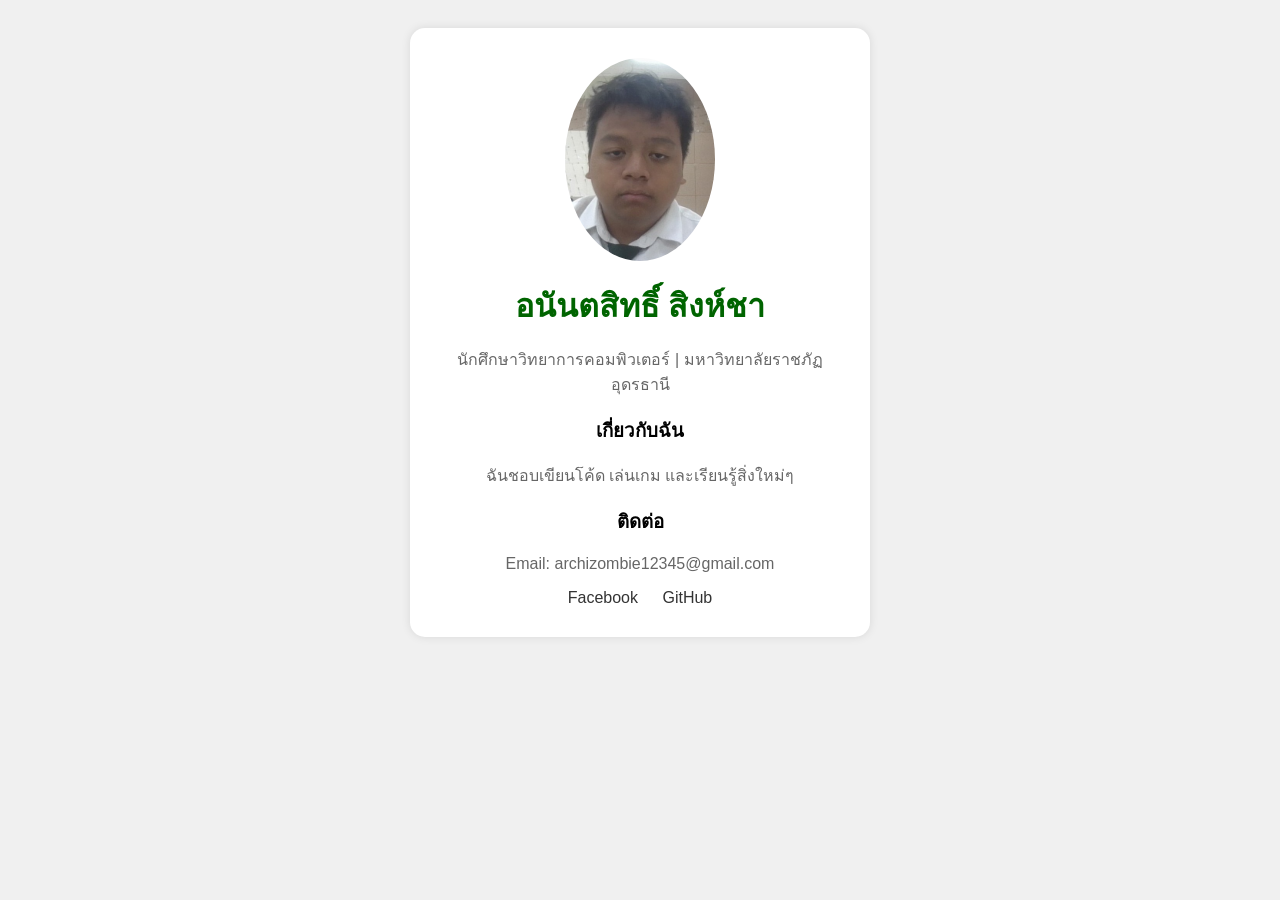
==== index.html @ 0cccfc9b "pain" ====
<!DOCTYPE html>
<html lang="th">
<head>
    <meta charset="UTF-8">
    <title>Profile</title>
    <link rel="stylesheet" href="style.css">
</head>
<body>

    <div class="profile-card">
        <img src="me.jpg" alt="รูปของฉัน">
        <h1>อนันตสิทธิ์ สิงห์ชา</h1>
        <p>นักศึกษาวิทยาการคอมพิวเตอร์ | มหาวิทยาลัยราชภัฏอุดรธานี</p>

        <h3>เกี่ยวกับฉัน</h3>
        <p>ฉันชอบเขียนโค้ด เล่นเกม และเรียนรู้สิ่งใหม่ๆ</p>

        <h3>ติดต่อ</h3>
        <p>Email: archizombie12345@gmail.com</p>

        <div class="social-links">
            <a href="https://facebook.com/AZXD.DARKNESS.75" target="_blank">Facebook</a>
            <a href="https://github.com/AZXDGGLOL" target="_blank">GitHub</a>
        </div>
    </div>

</body>
</html>
---- style.css ----
body {
    background-color: #f0f0f0;
}

h1 {
    color: darkgreen;
}

        body {
            font-family: Arial, sans-serif;
            background-color: #f0f0f0;
            text-align: center;
            padding: 20px;
        }

        .profile-card {
            background-color: #fff;
            max-width: 400px;
            margin: 0 auto;
            border-radius: 15px;
            box-shadow: 0 0 10px rgba(0,0,0,0.1);
            padding: 30px;
        }

        .profile-card img {
            width: 150px;
            border-radius: 50%;
        }

        .profile-card h1 {
            margin: 15px 0 5px;
        }

        .profile-card p {
            color: #666;
        }

        .social-links a {
            margin: 0 10px;
            text-decoration: none;
            color: #333;
        }
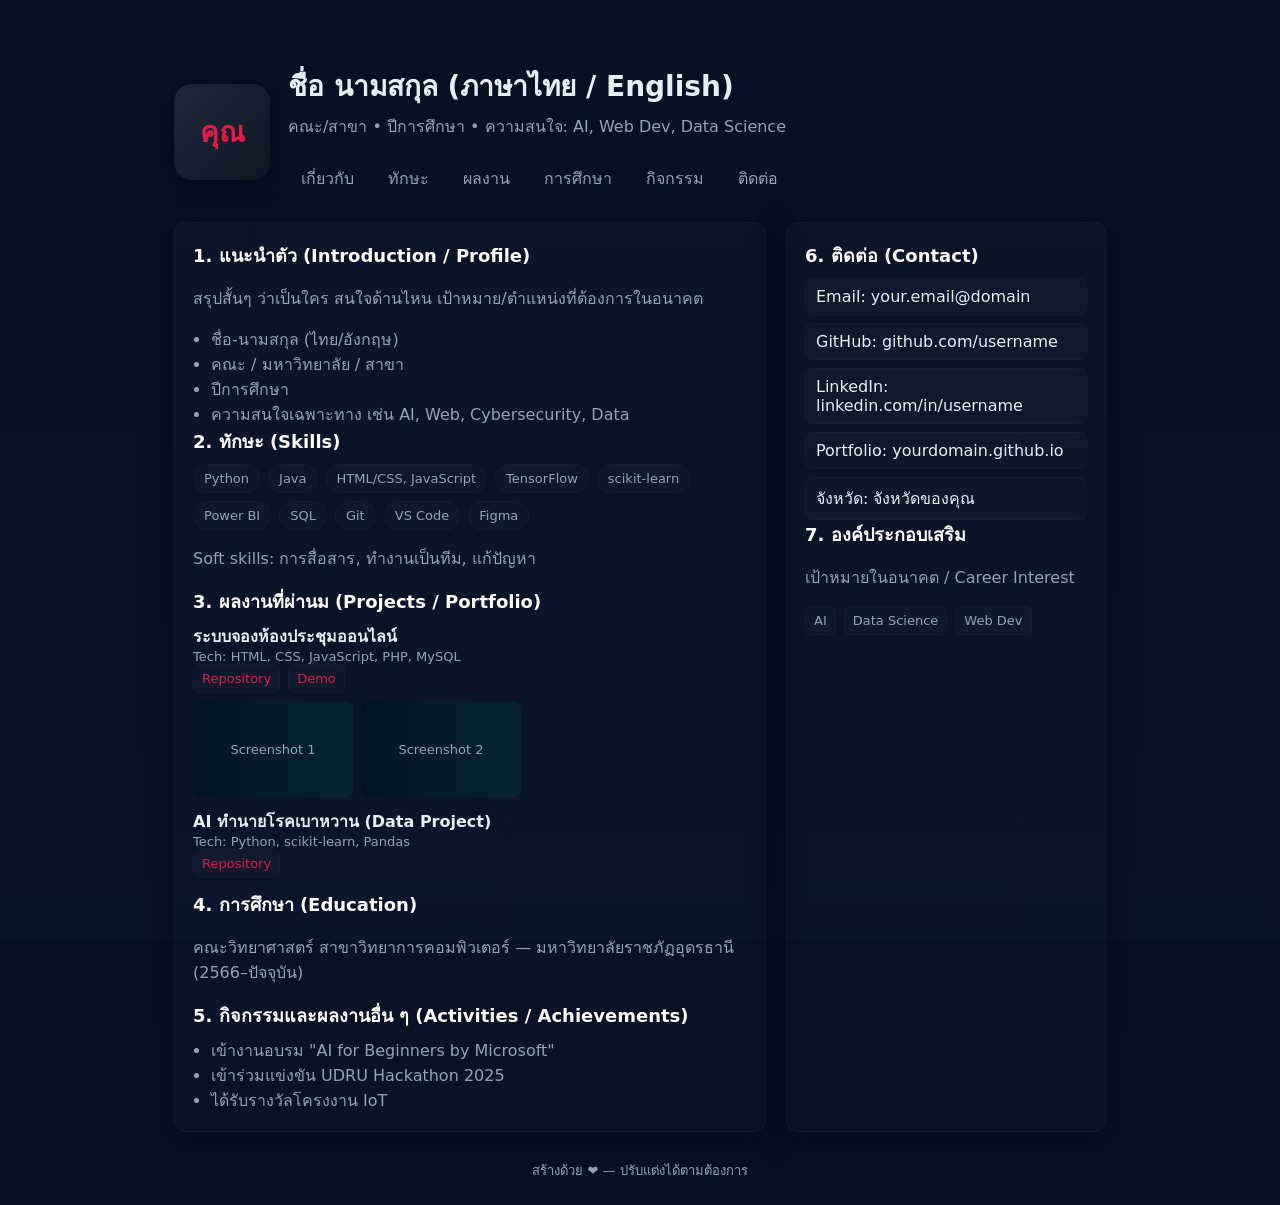
==== commit 5b192610: "upd" ====
--- a/index.html
+++ b/index.html
@@ -1,28 +1,135 @@
-<!DOCTYPE html>
+<!-- index.html -->
+<!doctype html>
 <html lang="th">
 <head>
-    <meta charset="UTF-8">
-    <title>Profile</title>
-    <link rel="stylesheet" href="style.css">
+  <meta charset="utf-8" />
+  <meta name="viewport" content="width=device-width, initial-scale=1" />
+  <title>Portfolio — ชื่อคุณ</title>
+  <meta name="description" content="Portfolio นักศึกษา | GitHub Pages" />
+  <link rel="stylesheet" href="style.css" />
 </head>
 <body>
+  <div class="container">
+    <header>
+      <div class="avatar">คุณ</div>
+      <div>
+        <h1>ชื่อ นามสกุล (ภาษาไทย / English)</h1>
+        <p class="lead">คณะ/สาขา • ปีการศึกษา • ความสนใจ: AI, Web Dev, Data Science</p>
+        <nav>
+          <a href="#about">เกี่ยวกับ</a>
+          <a href="#skills">ทักษะ</a>
+          <a href="#projects">ผลงาน</a>
+          <a href="#education">การศึกษา</a>
+          <a href="#activities">กิจกรรม</a>
+          <a href="#contact">ติดต่อ</a>
+        </nav>
+      </div>
+    </header>
 
-    <div class="profile-card">
-        <img src="me.jpg" alt="รูปของฉัน">
-        <h1>อนันตสิทธิ์ สิงห์ชา</h1>
-        <p>นักศึกษาวิทยาการคอมพิวเตอร์ | มหาวิทยาลัยราชภัฏอุดรธานี</p>
+    <main class="grid">
+      <section class="main card">
+        <article id="about">
+          <h2>1. แนะนำตัว (Introduction / Profile)</h2>
+          <p class="muted">สรุปสั้นๆ ว่าเป็นใคร สนใจด้านไหน เป้าหมาย/ตำแหน่งที่ต้องการในอนาคต</p>
+          <ul>
+            <li>ชื่อ-นามสกุล (ไทย/อังกฤษ)</li>
+            <li>คณะ / มหาวิทยาลัย / สาขา</li>
+            <li>ปีการศึกษา</li>
+            <li>ความสนใจเฉพาะทาง เช่น AI, Web, Cybersecurity, Data</li>
+          </ul>
+        </article>
 
-        <h3>เกี่ยวกับฉัน</h3>
-        <p>ฉันชอบเขียนโค้ด เล่นเกม และเรียนรู้สิ่งใหม่ๆ</p>
+        <article id="skills">
+          <h2>2. ทักษะ (Skills)</h2>
+          <div class="skills">
+            <span class="chip">Python</span>
+            <span class="chip">Java</span>
+            <span class="chip">HTML/CSS, JavaScript</span>
+            <span class="chip">TensorFlow</span>
+            <span class="chip">scikit-learn</span>
+            <span class="chip">Power BI</span>
+            <span class="chip">SQL</span>
+            <span class="chip">Git</span>
+            <span class="chip">VS Code</span>
+            <span class="chip">Figma</span>
+          </div>
+          <p class="muted">Soft skills: การสื่อสาร, ทำงานเป็นทีม, แก้ปัญหา</p>
+        </article>
 
-        <h3>ติดต่อ</h3>
-        <p>Email: archizombie12345@gmail.com</p>
+        <article id="projects">
+          <h2>3. ผลงานที่ผ่านม (Projects / Portfolio)</h2>
+          <div class="project">
+            <div class="project-header">
+              <div>
+                <strong>ระบบจองห้องประชุมออนไลน์</strong>
+                <div class="meta">Tech: HTML, CSS, JavaScript, PHP, MySQL</div>
+              </div>
+              <div class="stack">
+                <a class="tag" href="#">Repository</a>
+                <a class="tag" href="#">Demo</a>
+              </div>
+            </div>
+            <div class="screenshots">
+              <div class="simg">Screenshot 1</div>
+              <div class="simg">Screenshot 2</div>
+            </div>
+          </div>
 
-        <div class="social-links">
-            <a href="https://facebook.com/AZXD.DARKNESS.75" target="_blank">Facebook</a>
-            <a href="https://github.com/AZXDGGLOL" target="_blank">GitHub</a>
-        </div>
-    </div>
+          <div class="project">
+            <div class="project-header">
+              <div>
+                <strong>AI ทำนายโรคเบาหวาน (Data Project)</strong>
+                <div class="meta">Tech: Python, scikit-learn, Pandas</div>
+              </div>
+              <div class="stack">
+                <a class="tag" href="#">Repository</a>
+              </div>
+            </div>
+          </div>
+        </article>
 
+        <article id="education">
+          <h2>4. การศึกษา (Education)</h2>
+          <p class="muted">คณะวิทยาศาสตร์ สาขาวิทยาการคอมพิวเตอร์ — มหาวิทยาลัยราชภัฏอุดรธานี (2566–ปัจจุบัน)</p>
+        </article>
+
+        <article id="activities">
+          <h2>5. กิจกรรมและผลงานอื่น ๆ (Activities / Achievements)</h2>
+          <ul>
+            <li>เข้างานอบรม "AI for Beginners by Microsoft"</li>
+            <li>เข้าร่วมแข่งขัน UDRU Hackathon 2025</li>
+            <li>ได้รับรางวัลโครงงาน IoT</li>
+          </ul>
+        </article>
+      </section>
+
+      <aside class="aside card">
+        <section id="contact">
+          <h2>6. ติดต่อ (Contact)</h2>
+          <div class="contact-list">
+            <div class="pill">Email: your.email@domain</div>
+            <div class="pill">GitHub: github.com/username</div>
+            <div class="pill">LinkedIn: linkedin.com/in/username</div>
+            <div class="pill">Portfolio: yourdomain.github.io</div>
+            <div class="pill">จังหวัด: จังหวัดของคุณ</div>
+          </div>
+        </section>
+
+        <section>
+          <h2>7. องค์ประกอบเสริม</h2>
+          <p class="muted">เป้าหมายในอนาคต / Career Interest</p>
+          <div class="stack">
+            <span class="tag">AI</span>
+            <span class="tag">Data Science</span>
+            <span class="tag">Web Dev</span>
+          </div>
+        </section>
+      </aside>
+    </main>
+
+    <footer class="muted">
+      <div>สร้างด้วย ❤️ — ปรับแต่งได้ตามต้องการ</div>
+    </footer>
+  </div>
 </body>
 </html>
--- a/style.css
+++ b/style.css
@@ -1,42 +1,200 @@
-body {
-    background-color: #f0f0f0;
+:root {
+  --bg: #0f1724;
+  --card: #0b1220;
+  --accent: #e11d48;
+  --muted: #94a3b8;
+  --glass: rgba(255, 255, 255, 0.03);
+}
+
+* {
+  box-sizing: border-box;
+}
+
+html, body {
+  height: 100%;
+  margin: 0;
+  font-family: Inter, system-ui, -apple-system, "Segoe UI", Roboto, "Noto Sans", "Helvetica Neue", Arial;
+  background: linear-gradient(180deg, #071024 0%, #081228 100%);
+  color: #e6eef8;
+}
+
+.container {
+  max-width: 980px;
+  margin: 40px auto;
+  padding: 24px;
+}
+
+header {
+  display: flex;
+  gap: 18px;
+  align-items: center;
+}
+
+.avatar {
+  width: 96px;
+  height: 96px;
+  border-radius: 18px;
+  background: linear-gradient(135deg, #1e293b, #0f1724);
+  display: flex;
+  align-items: center;
+  justify-content: center;
+  font-weight: 700;
+  font-size: 28px;
+  color: var(--accent);
+  box-shadow: 0 6px 18px rgba(2, 6, 23, 0.6);
 }
 
 h1 {
-    color: darkgreen;
-}
-
-        body {
-            font-family: Arial, sans-serif;
-            background-color: #f0f0f0;
-            text-align: center;
-            padding: 20px;
-        }
-
-        .profile-card {
-            background-color: #fff;
-            max-width: 400px;
-            margin: 0 auto;
-            border-radius: 15px;
-            box-shadow: 0 0 10px rgba(0,0,0,0.1);
-            padding: 30px;
-        }
-
-        .profile-card img {
-            width: 150px;
-            border-radius: 50%;
-        }
-
-        .profile-card h1 {
-            margin: 15px 0 5px;
-        }
-
-        .profile-card p {
-            color: #666;
-        }
-
-        .social-links a {
-            margin: 0 10px;
-            text-decoration: none;
-            color: #333;
-        }+  margin: 0;
+  font-size: 28px;
+}
+
+p.lead {
+  margin: 6px 0 0;
+  color: var(--muted);
+}
+
+nav {
+  margin-top: 18px;
+  display: flex;
+  gap: 8px;
+  flex-wrap: wrap;
+}
+
+nav a {
+  color: var(--muted);
+  text-decoration: none;
+  padding: 8px 12px;
+  border-radius: 10px;
+  border: 1px solid transparent;
+}
+
+nav a:hover {
+  color: #fff;
+  border-color: rgba(255, 255, 255, 0.04);
+  background: var(--glass);
+}
+
+.grid {
+  display: grid;
+  grid-template-columns: 1fr 320px;
+  gap: 20px;
+  margin-top: 22px;
+}
+
+@media (max-width: 880px) {
+  .grid {
+    grid-template-columns: 1fr;
+  }
+}
+
+.card {
+  background: linear-gradient(180deg, rgba(255, 255, 255, 0.02), rgba(255, 255, 255, 0.01));
+  padding: 18px;
+  border-radius: 12px;
+  box-shadow: 0 8px 30px rgba(2, 6, 23, 0.6);
+  border: 1px solid rgba(255, 255, 255, 0.03);
+}
+
+h2 {
+  margin: 0 0 8px;
+  font-size: 18px;
+  color: #fff;
+}
+
+ul {
+  margin: 8px 0 0;
+  padding-left: 18px;
+  color: var(--muted);
+}
+
+.skills {
+  display: flex;
+  flex-wrap: wrap;
+  gap: 8px;
+}
+
+.chip {
+  padding: 6px 10px;
+  border-radius: 999px;
+  background: rgba(255, 255, 255, 0.02);
+  color: var(--muted);
+  font-size: 13px;
+  border: 1px solid rgba(255, 255, 255, 0.02);
+}
+
+.project {
+  display: flex;
+  flex-direction: column;
+  gap: 8px;
+  margin-bottom: 12px;
+}
+
+.project a {
+  color: var(--accent);
+  text-decoration: none;
+}
+
+.meta {
+  font-size: 13px;
+  color: var(--muted);
+}
+
+.screenshots {
+  display: flex;
+  gap: 8px;
+  flex-wrap: wrap;
+}
+
+.simg {
+  width: 160px;
+  height: 96px;
+  border-radius: 8px;
+  background: linear-gradient(90deg, #021428, #042533);
+  display: flex;
+  align-items: center;
+  justify-content: center;
+  color: var(--muted);
+  font-size: 13px;
+}
+
+footer {
+  margin-top: 28px;
+  text-align: center;
+  color: var(--muted);
+  font-size: 13px;
+}
+
+.contact-list {
+  display: flex;
+  flex-direction: column;
+  gap: 8px;
+}
+
+.pill {
+  display: inline-block;
+  padding: 8px 10px;
+  border-radius: 8px;
+  background: rgba(255, 255, 255, 0.02);
+  border: 1px solid rgba(255, 255, 255, 0.02);
+}
+
+.tag {
+  display: inline-block;
+  padding: 6px 8px;
+  border-radius: 6px;
+  background: rgba(255, 255, 255, 0.02);
+  border: 1px solid rgba(255, 255, 255, 0.02);
+  font-size: 13px;
+  color: var(--muted);
+}
+
+.muted {
+  color: var(--muted);
+}
+
+.stack {
+  display: flex;
+  gap: 8px;
+  flex-wrap: wrap;
+}
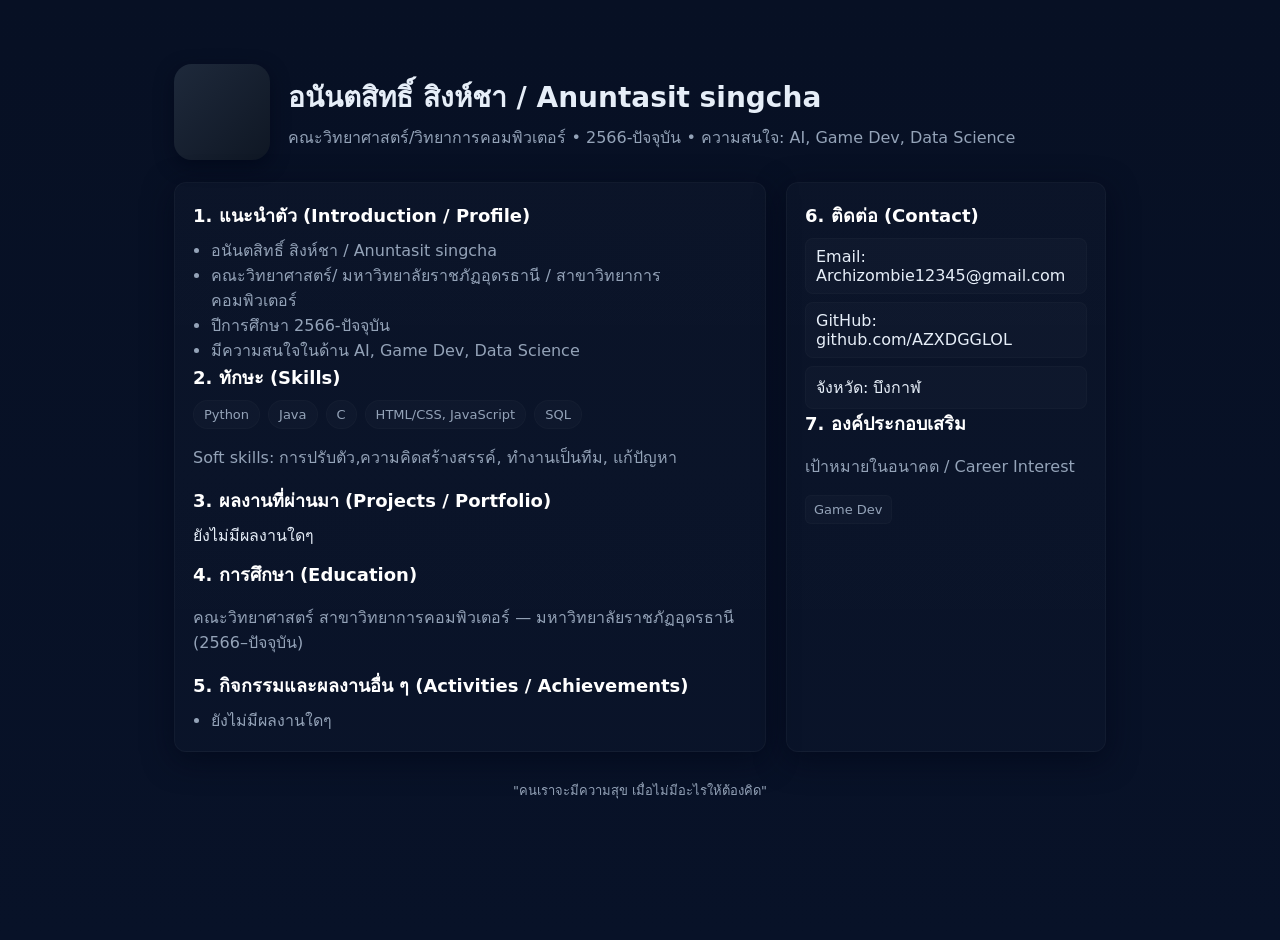
==== commit 4ae96e6c: "finish(i think?)" ====
--- a/index.html
+++ b/index.html
@@ -4,25 +4,17 @@
 <head>
   <meta charset="utf-8" />
   <meta name="viewport" content="width=device-width, initial-scale=1" />
-  <title>Portfolio — ชื่อคุณ</title>
+  <title>Portfolio — อนันตสิทธิ์ สิงห์ชา</title>
   <meta name="description" content="Portfolio นักศึกษา | GitHub Pages" />
   <link rel="stylesheet" href="style.css" />
 </head>
 <body>
   <div class="container">
     <header>
-      <div class="avatar">คุณ</div>
+      <div class="avatar"><me class="jpg"></me></div>
       <div>
-        <h1>ชื่อ นามสกุล (ภาษาไทย / English)</h1>
-        <p class="lead">คณะ/สาขา • ปีการศึกษา • ความสนใจ: AI, Web Dev, Data Science</p>
-        <nav>
-          <a href="#about">เกี่ยวกับ</a>
-          <a href="#skills">ทักษะ</a>
-          <a href="#projects">ผลงาน</a>
-          <a href="#education">การศึกษา</a>
-          <a href="#activities">กิจกรรม</a>
-          <a href="#contact">ติดต่อ</a>
-        </nav>
+        <h1>อนันตสิทธิ์ สิงห์ชา / Anuntasit singcha</h1>
+        <p class="lead">คณะวิทยาศาสตร์/วิทยาการคอมพิวเตอร์ • 2566-ปัจจุบัน • ความสนใจ: AI, Game Dev, Data Science</p>
       </div>
     </header>
 
@@ -30,12 +22,11 @@
       <section class="main card">
         <article id="about">
           <h2>1. แนะนำตัว (Introduction / Profile)</h2>
-          <p class="muted">สรุปสั้นๆ ว่าเป็นใคร สนใจด้านไหน เป้าหมาย/ตำแหน่งที่ต้องการในอนาคต</p>
           <ul>
-            <li>ชื่อ-นามสกุล (ไทย/อังกฤษ)</li>
-            <li>คณะ / มหาวิทยาลัย / สาขา</li>
-            <li>ปีการศึกษา</li>
-            <li>ความสนใจเฉพาะทาง เช่น AI, Web, Cybersecurity, Data</li>
+            <li>อนันตสิทธิ์ สิงห์ชา / Anuntasit singcha</li>
+            <li>คณะวิทยาศาสตร์/ มหาวิทยาลัยราชภัฏอุดรธานี / สาขาวิทยาการคอมพิวเตอร์</li>
+            <li>ปีการศึกษา 2566-ปัจจุบัน</li>
+            <li>มีความสนใจในด้าน AI, Game Dev, Data Science</li>
           </ul>
         </article>
 
@@ -44,47 +35,18 @@
           <div class="skills">
             <span class="chip">Python</span>
             <span class="chip">Java</span>
+            <span class="chip">C</span>
             <span class="chip">HTML/CSS, JavaScript</span>
-            <span class="chip">TensorFlow</span>
-            <span class="chip">scikit-learn</span>
-            <span class="chip">Power BI</span>
             <span class="chip">SQL</span>
-            <span class="chip">Git</span>
-            <span class="chip">VS Code</span>
-            <span class="chip">Figma</span>
           </div>
-          <p class="muted">Soft skills: การสื่อสาร, ทำงานเป็นทีม, แก้ปัญหา</p>
+          <p class="muted">Soft skills: การปรับตัว,ความคิดสร้างสรรค์, ทำงานเป็นทีม, แก้ปัญหา</p>
         </article>
 
         <article id="projects">
-          <h2>3. ผลงานที่ผ่านม (Projects / Portfolio)</h2>
+          <h2>3. ผลงานที่ผ่านมา (Projects / Portfolio)</h2>
           <div class="project">
             <div class="project-header">
-              <div>
-                <strong>ระบบจองห้องประชุมออนไลน์</strong>
-                <div class="meta">Tech: HTML, CSS, JavaScript, PHP, MySQL</div>
-              </div>
-              <div class="stack">
-                <a class="tag" href="#">Repository</a>
-                <a class="tag" href="#">Demo</a>
-              </div>
-            </div>
-            <div class="screenshots">
-              <div class="simg">Screenshot 1</div>
-              <div class="simg">Screenshot 2</div>
-            </div>
-          </div>
-
-          <div class="project">
-            <div class="project-header">
-              <div>
-                <strong>AI ทำนายโรคเบาหวาน (Data Project)</strong>
-                <div class="meta">Tech: Python, scikit-learn, Pandas</div>
-              </div>
-              <div class="stack">
-                <a class="tag" href="#">Repository</a>
-              </div>
-            </div>
+            ยังไม่มีผลงานใดๆ
           </div>
         </article>
 
@@ -96,9 +58,7 @@
         <article id="activities">
           <h2>5. กิจกรรมและผลงานอื่น ๆ (Activities / Achievements)</h2>
           <ul>
-            <li>เข้างานอบรม "AI for Beginners by Microsoft"</li>
-            <li>เข้าร่วมแข่งขัน UDRU Hackathon 2025</li>
-            <li>ได้รับรางวัลโครงงาน IoT</li>
+            <li>ยังไม่มีผลงานใดๆ</li>
           </ul>
         </article>
       </section>
@@ -107,11 +67,9 @@
         <section id="contact">
           <h2>6. ติดต่อ (Contact)</h2>
           <div class="contact-list">
-            <div class="pill">Email: your.email@domain</div>
-            <div class="pill">GitHub: github.com/username</div>
-            <div class="pill">LinkedIn: linkedin.com/in/username</div>
-            <div class="pill">Portfolio: yourdomain.github.io</div>
-            <div class="pill">จังหวัด: จังหวัดของคุณ</div>
+            <div class="pill">Email: Archizombie12345@gmail.com</div>
+            <div class="pill">GitHub: github.com/AZXDGGLOL</div>
+            <div class="pill">จังหวัด: บึงกาฬ</div>
           </div>
         </section>
 
@@ -119,16 +77,14 @@
           <h2>7. องค์ประกอบเสริม</h2>
           <p class="muted">เป้าหมายในอนาคต / Career Interest</p>
           <div class="stack">
-            <span class="tag">AI</span>
-            <span class="tag">Data Science</span>
-            <span class="tag">Web Dev</span>
+            <span class="tag">Game Dev</span>
           </div>
         </section>
       </aside>
     </main>
 
     <footer class="muted">
-      <div>สร้างด้วย ❤️ — ปรับแต่งได้ตามต้องการ</div>
+      <div>"คนเราจะมีความสุข เมื่อไม่มีอะไรให้ต้องคิด"</div>
     </footer>
   </div>
 </body>
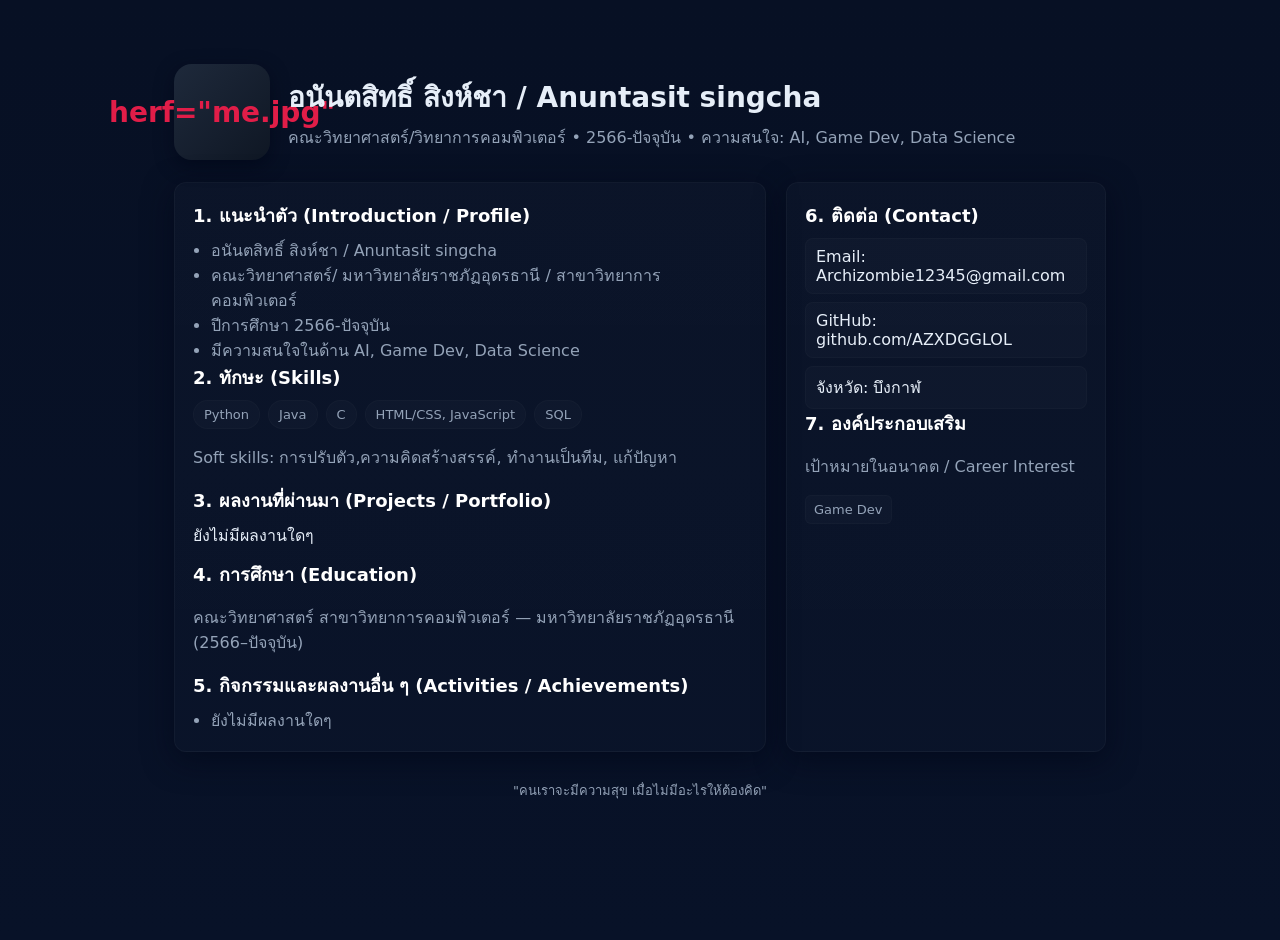
==== commit b2bc6058: "Update index.html" ====
--- a/index.html
+++ b/index.html
@@ -11,7 +11,7 @@
 <body>
   <div class="container">
     <header>
-      <div class="avatar"><me class="jpg"></me></div>
+      <div class="avatar">herf="me.jpg"</div>
       <div>
         <h1>อนันตสิทธิ์ สิงห์ชา / Anuntasit singcha</h1>
         <p class="lead">คณะวิทยาศาสตร์/วิทยาการคอมพิวเตอร์ • 2566-ปัจจุบัน • ความสนใจ: AI, Game Dev, Data Science</p>
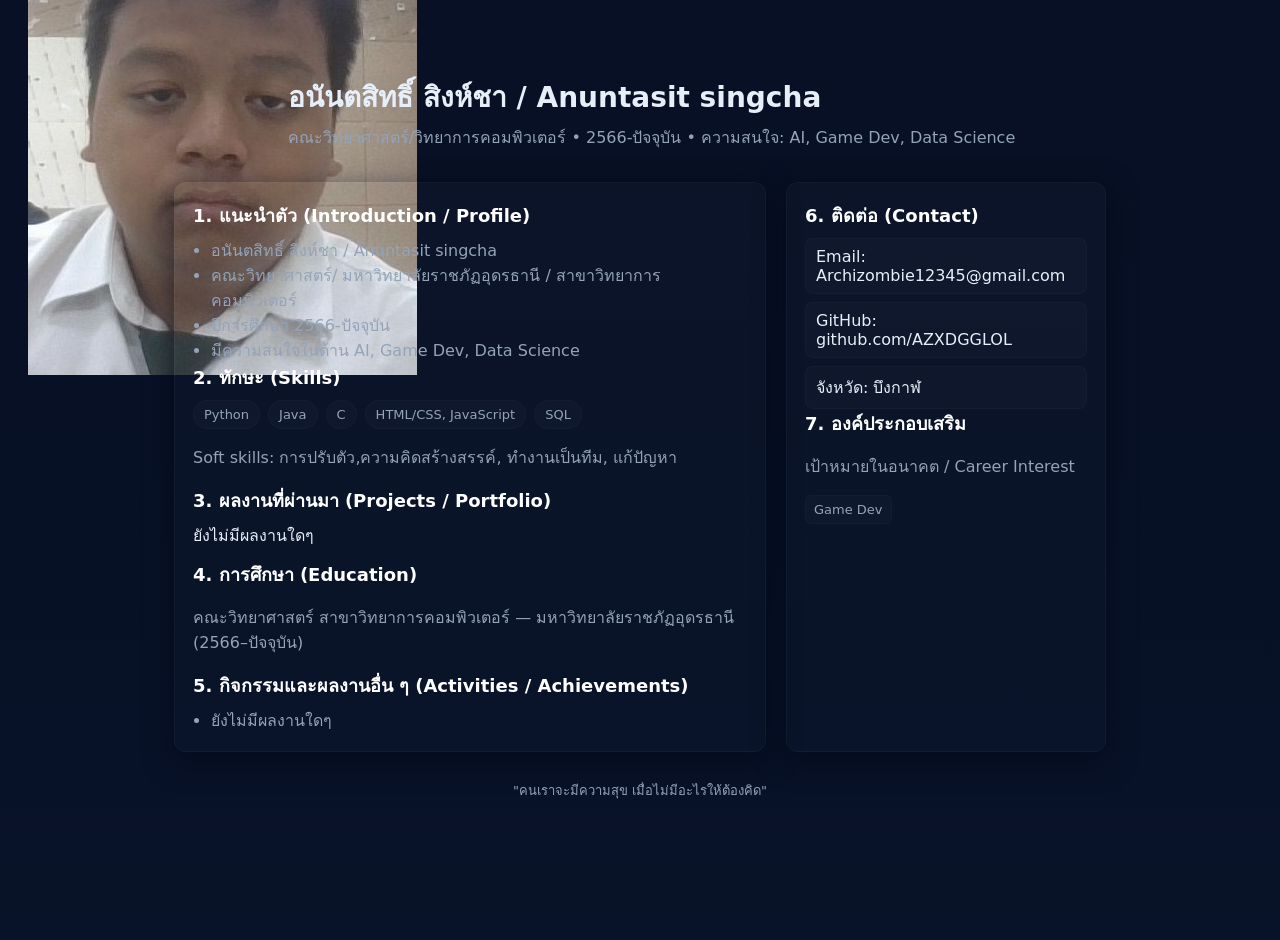
==== commit 0999f3d5: "Update index.html" ====
--- a/index.html
+++ b/index.html
@@ -11,7 +11,7 @@
 <body>
   <div class="container">
     <header>
-      <div class="avatar">herf="me.jpg"</div>
+      <div class="avatar"><img src="me.jpg" alt="HTML5 logo"></div>
       <div>
         <h1>อนันตสิทธิ์ สิงห์ชา / Anuntasit singcha</h1>
         <p class="lead">คณะวิทยาศาสตร์/วิทยาการคอมพิวเตอร์ • 2566-ปัจจุบัน • ความสนใจ: AI, Game Dev, Data Science</p>
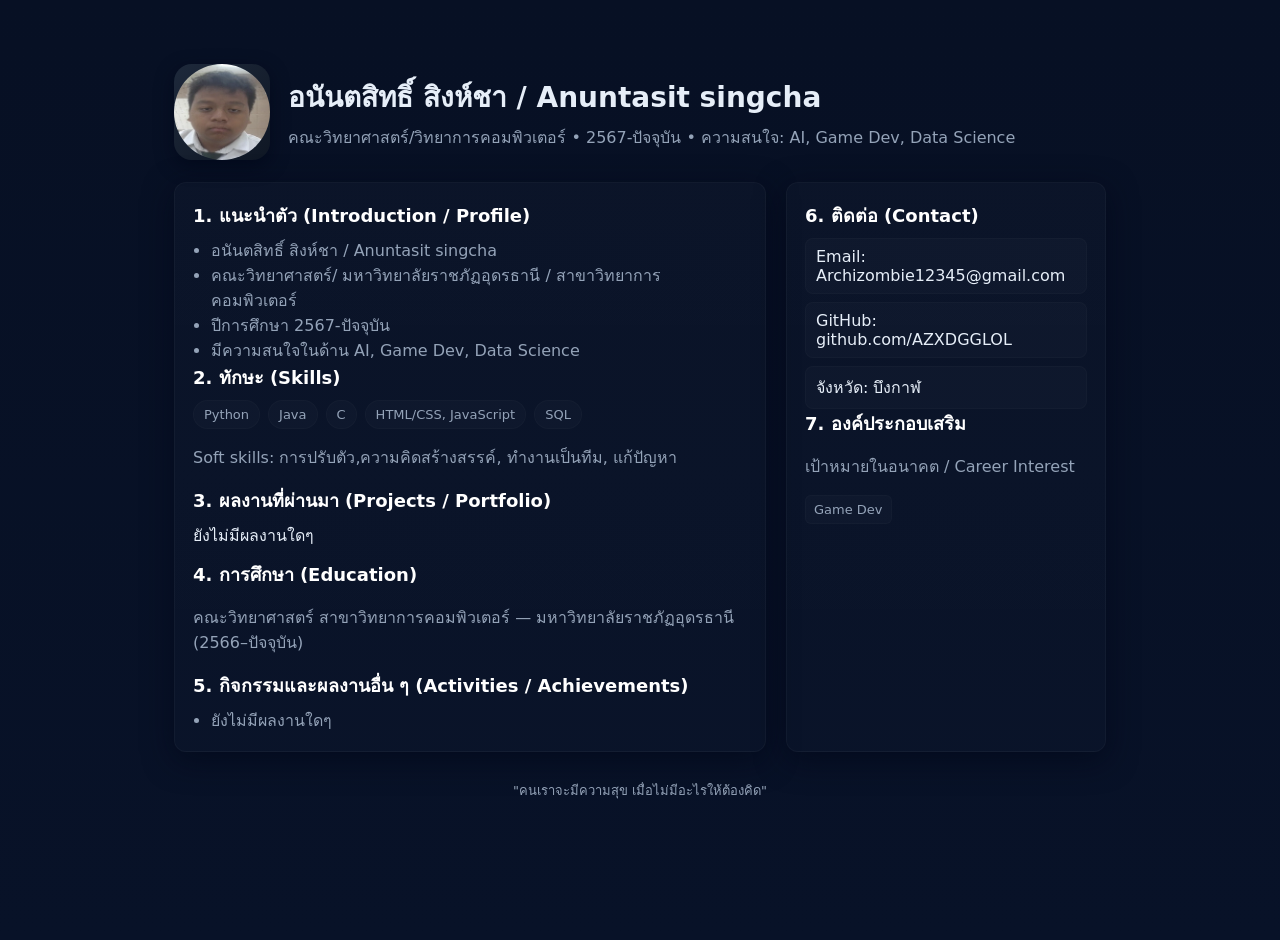
==== commit 3e536003: "Update index.html" ====
--- a/index.html
+++ b/index.html
@@ -14,7 +14,7 @@
       <div class="avatar"><img src="me.jpg" alt="HTML5 logo"></div>
       <div>
         <h1>อนันตสิทธิ์ สิงห์ชา / Anuntasit singcha</h1>
-        <p class="lead">คณะวิทยาศาสตร์/วิทยาการคอมพิวเตอร์ • 2566-ปัจจุบัน • ความสนใจ: AI, Game Dev, Data Science</p>
+        <p class="lead">คณะวิทยาศาสตร์/วิทยาการคอมพิวเตอร์ • 2567-ปัจจุบัน • ความสนใจ: AI, Game Dev, Data Science</p>
       </div>
     </header>
 
@@ -25,7 +25,7 @@
           <ul>
             <li>อนันตสิทธิ์ สิงห์ชา / Anuntasit singcha</li>
             <li>คณะวิทยาศาสตร์/ มหาวิทยาลัยราชภัฏอุดรธานี / สาขาวิทยาการคอมพิวเตอร์</li>
-            <li>ปีการศึกษา 2566-ปัจจุบัน</li>
+            <li>ปีการศึกษา 2567-ปัจจุบัน</li>
             <li>มีความสนใจในด้าน AI, Game Dev, Data Science</li>
           </ul>
         </article>
--- a/style.css
+++ b/style.css
@@ -43,6 +43,12 @@
   color: var(--accent);
   box-shadow: 0 6px 18px rgba(2, 6, 23, 0.6);
 }
+.avatar img {
+  width: 96px;
+  height: 96px;
+  border-radius: 50%; 
+  object-fit: cover;
+}
 
 h1 {
   margin: 0;
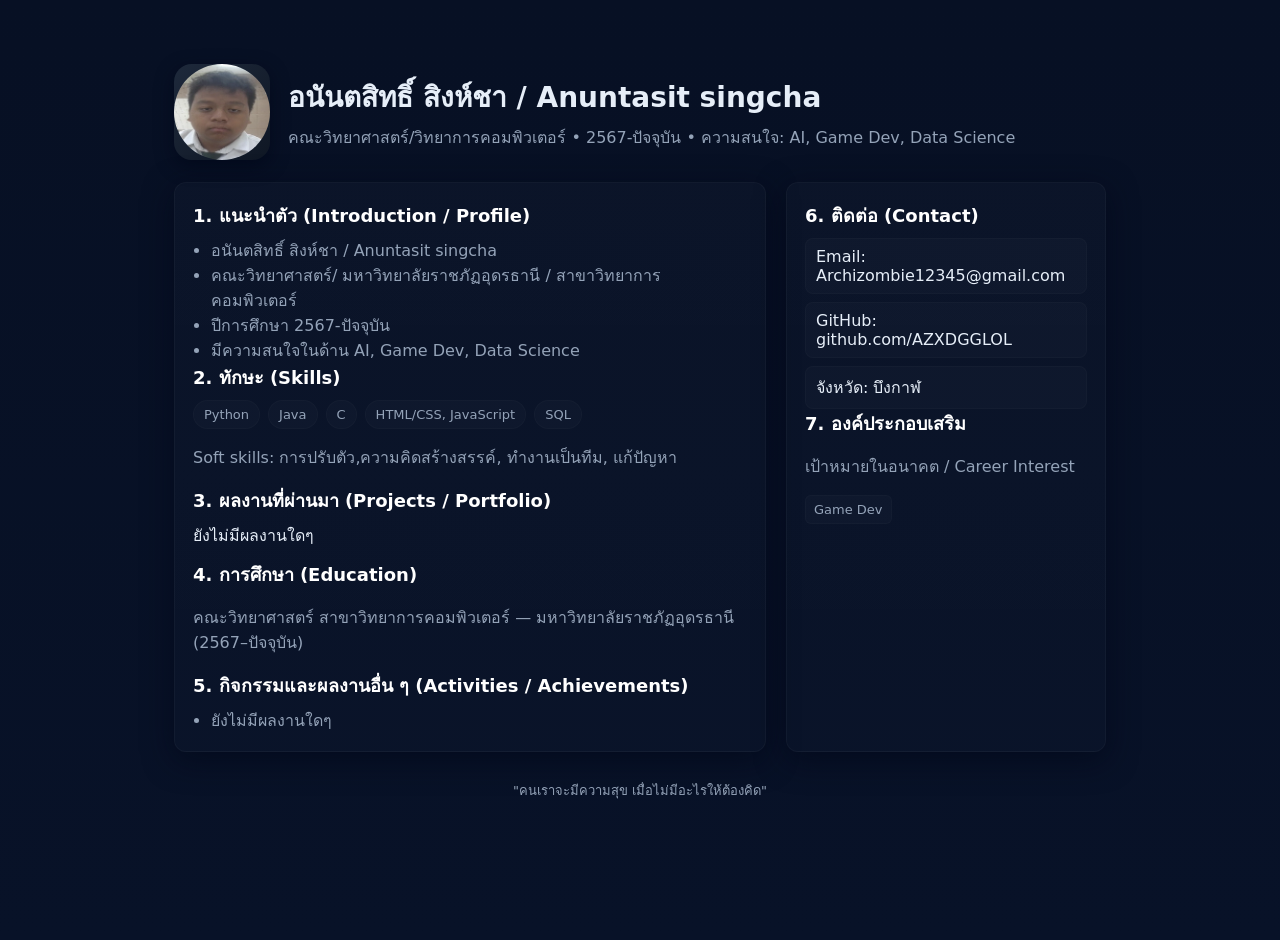
==== commit 5c95701f: "Update index.html" ====
--- a/index.html
+++ b/index.html
@@ -52,7 +52,7 @@
 
         <article id="education">
           <h2>4. การศึกษา (Education)</h2>
-          <p class="muted">คณะวิทยาศาสตร์ สาขาวิทยาการคอมพิวเตอร์ — มหาวิทยาลัยราชภัฏอุดรธานี (2566–ปัจจุบัน)</p>
+          <p class="muted">คณะวิทยาศาสตร์ สาขาวิทยาการคอมพิวเตอร์ — มหาวิทยาลัยราชภัฏอุดรธานี (2567–ปัจจุบัน)</p>
         </article>
 
         <article id="activities">
